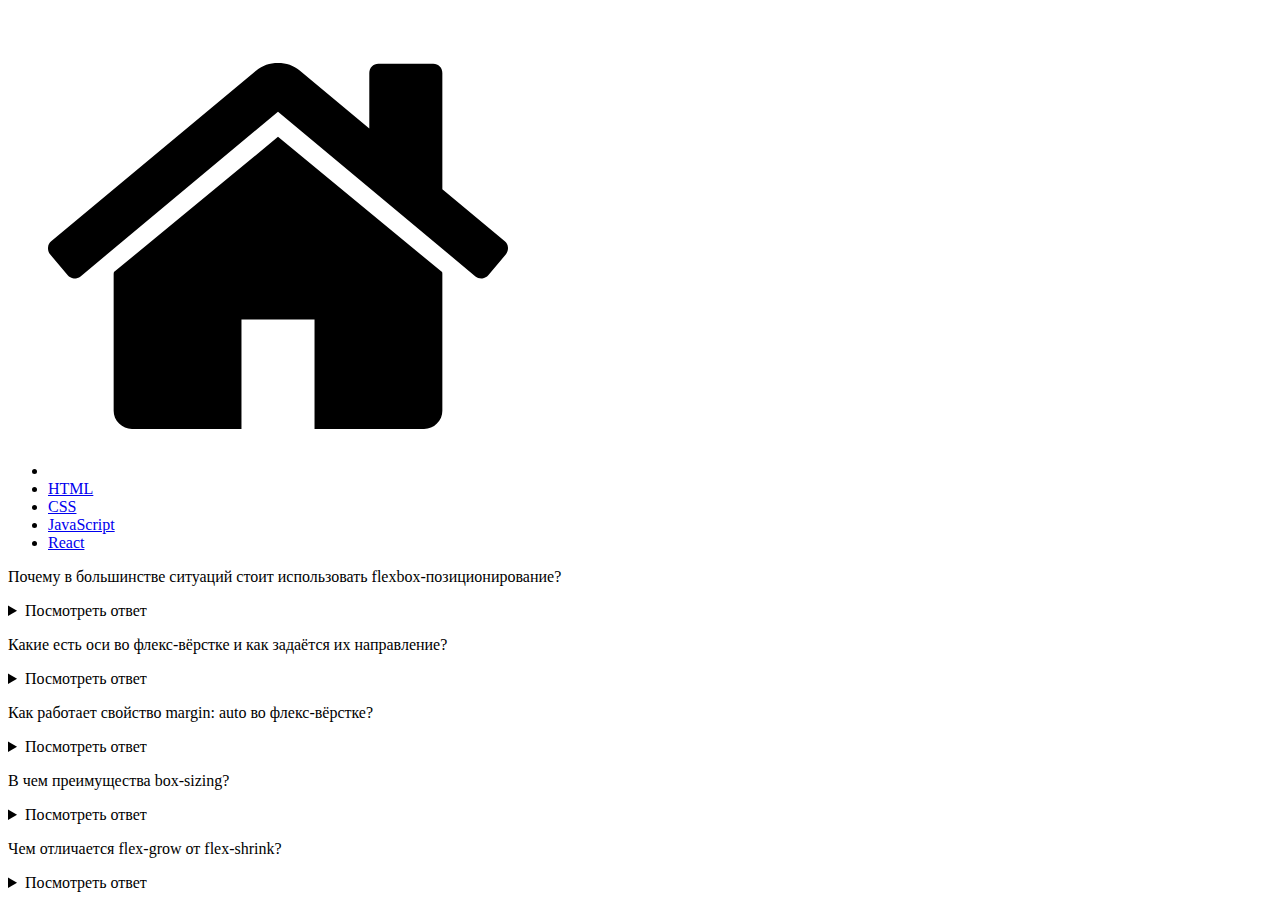
==== questions_css.html @ 61092550 "add questions and answer to js html and css" ====
<!DOCTYPE html>
<html lang="en">

<head>
    <meta charset="UTF-8">
    <meta name="viewport" content="width=device-width, initial-scale=1.0">
    <title>Document</title>
</head>

<body>
    <header class="header">
        <ul class="links">
            <li class="links__logo">
                <a href="index.html"><img src="assets/images/logo.svg" alt="logo"></a>
            </li>
            <li class="links__chapter links__chapter_html"><a href="redirect_html.html">HTML</a></li>
            <li class="links__chapter links__chapter_css"><a href="redirect_css.html">CSS</a></li>
            <li class="links__chapter links__chapter_js"><a href="redirect_js.html">JavaScript</a></li>
            <li class="links__chapter links__chapter_react"><a href="redirect_react.html">React</a></li>
        </ul>
    </header>

    <main>
        <div class="question">
            <p class="question__description">Почему в большинстве ситуаций стоит использовать flexbox-позиционирование?
            </p>
            <details class="answer">
                <summary class="answer__check">Посмотреть ответ</summary>
                <p class="answer__text">Такое позиционирование обеспечивает максимально гибкую верстку, способную
                    автоматически подстраиваться под изменение размера экрана у пользователя.</p>
            </details>
        </div>

        <div class="question">
            <p class="question__description">Какие есть оси во флекс-вёрстке и как задаётся их направление?</p>
            <details class="answer">
                <summary class="answer__check">Посмотреть ответ</summary>
                <p class="answer__text">Главная ось и поперечная ось. По умолчанию главная ось справа-налево, поперечная
                    сверху-вниз. Направление главной оси задается свойством flex-direction.
                    Row (по умолчанию) слева направо, row-reverse - справа-налево, column - сверху вниз и в этом случае
                    поперечная ось будет уже слева направо. Column-reverse - снизу вверх.</p>
            </details>
        </div>

        <div class="question">
            <p class="question__description">Как работает свойство margin: auto во флекс-вёрстке?</p>
            <details class="answer">
                <summary class="answer__check">Посмотреть ответ</summary>
                <p class="answer__text">auto поровну распределяет пространство между правым и левым отступами. Т.е.
                    может использоваться для центрирования элемента. Не работает для float, строчных и
                    абсолютно позиционированных элементов. Так же не работает, если не задана ширина.
                    auto для верхнего и нижнего оступов равно 0px.</p>
            </details>
        </div>

        <div class="question">
            <p class="question__description">В чем преимущества box-sizing?</p>
            <details class="answer">
                <summary class="answer__check">Посмотреть ответ</summary>
                <p class="answer__text"> В том, что облегчается расчет внешних границ контейнера. Точнее, их можно точно
                    задавать, а размер содержимого будет высчитываться, исходя из размеров бокса, отступов и рамки.</p>
            </details>
        </div>

        <div class="question">
            <p class="question__description">Чем отличается flex-grow от flex-shrink?</p>
            <details class="answer">
                <summary class="answer__check">Посмотреть ответ</summary>
                <p class="answer__text"> Flex-grow определяет степень того, насколько элемент будет расширяться при
                    возможности для расширения. Flex-shink определяет, насколько элемент НЕ будет сжиматься при общем
                    сжатии поля показа.</p>
            </details>
        </div>
    </main>
</body>

</html>
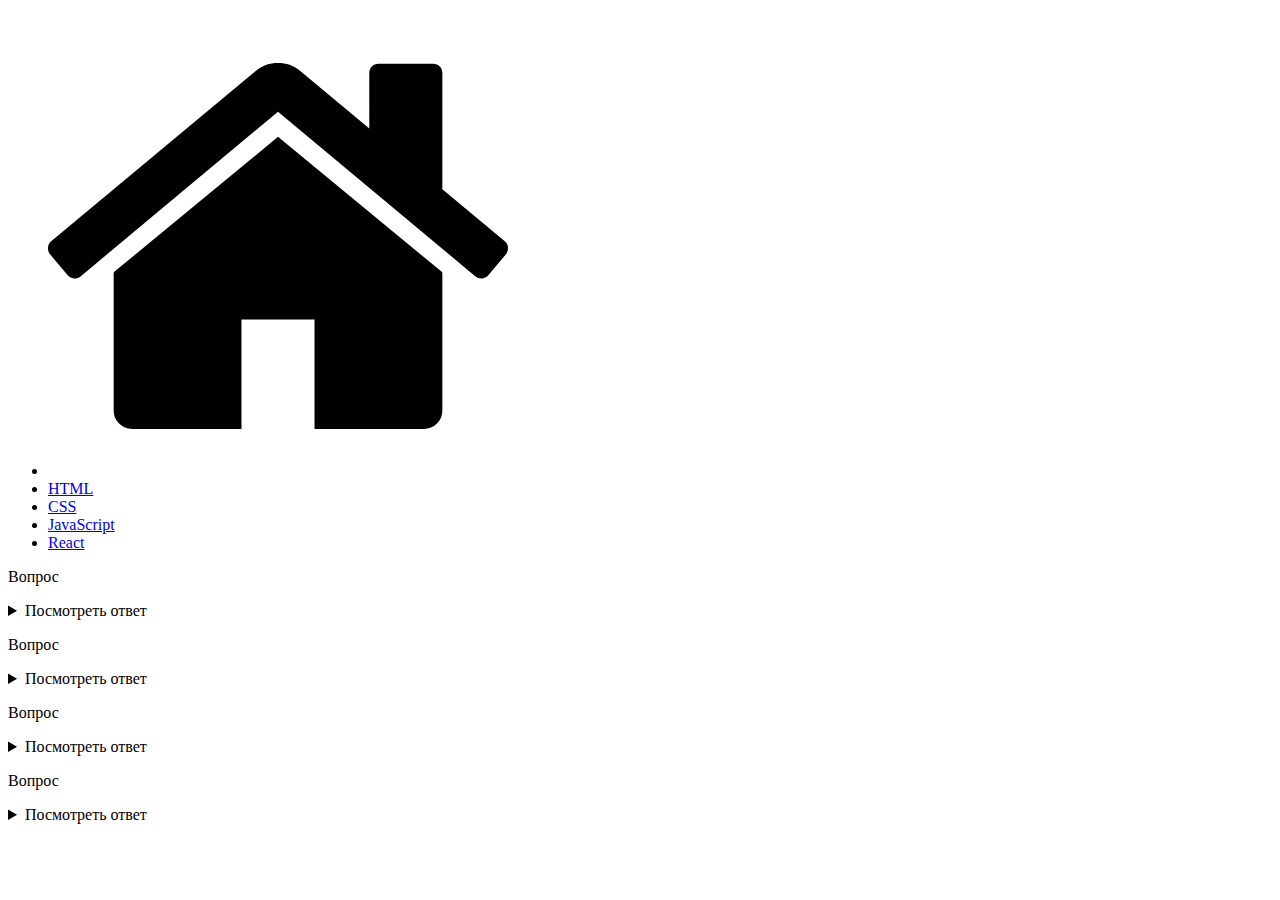
==== commit aa648f14: "header" ====
--- a/questions_css.html
+++ b/questions_css.html
@@ -1,77 +1,66 @@
 <!DOCTYPE html>
 <html lang="en">
+  <head>
+    <meta charset="UTF-8" />
+    <meta name="viewport" content="width=device-width, initial-scale=1.0" />
+    <title>Document</title>
+  </head>
 
-<head>
-    <meta charset="UTF-8">
-    <meta name="viewport" content="width=device-width, initial-scale=1.0">
-    <title>Document</title>
-</head>
-
-<body>
+  <body>
     <header class="header">
-        <ul class="links">
-            <li class="links__logo">
-                <a href="index.html"><img src="assets/images/logo.svg" alt="logo"></a>
-            </li>
-            <li class="links__chapter links__chapter_html"><a href="redirect_html.html">HTML</a></li>
-            <li class="links__chapter links__chapter_css"><a href="redirect_css.html">CSS</a></li>
-            <li class="links__chapter links__chapter_js"><a href="redirect_js.html">JavaScript</a></li>
-            <li class="links__chapter links__chapter_react"><a href="redirect_react.html">React</a></li>
-        </ul>
+      <ul class="menu">
+        <li class="links__logo">
+          <a href="index.html"
+            ><img src="assets/images/logo.svg" alt="logo" class="header_logo"
+          /></a>
+        </li>
+        <li class="links__chapter links__chapter_html">
+          <a href="redirect_html.html" class="header_link">HTML</a>
+        </li>
+        <li class="links__chapter links__chapter_css">
+          <a href="redirect_css.html" class="header_link">CSS</a>
+        </li>
+        <li class="links__chapter links__chapter_js">
+          <a href="redirect_js.html" class="header_link">JavaScript</a>
+        </li>
+        <li class="links__chapter links__chapter_react">
+          <a href="redirect_react.html" class="header_link">React</a>
+        </li>
+      </ul>
     </header>
 
     <main>
-        <div class="question">
-            <p class="question__description">Почему в большинстве ситуаций стоит использовать flexbox-позиционирование?
-            </p>
-            <details class="answer">
-                <summary class="answer__check">Посмотреть ответ</summary>
-                <p class="answer__text">Такое позиционирование обеспечивает максимально гибкую верстку, способную
-                    автоматически подстраиваться под изменение размера экрана у пользователя.</p>
-            </details>
-        </div>
+      <div class="question">
+        <p class="question__description">Вопрос</p>
+        <details class="answer">
+          <summary class="answer__check">Посмотреть ответ</summary>
+          <p class="answer__text">Ответ</p>
+        </details>
+      </div>
 
-        <div class="question">
-            <p class="question__description">Какие есть оси во флекс-вёрстке и как задаётся их направление?</p>
-            <details class="answer">
-                <summary class="answer__check">Посмотреть ответ</summary>
-                <p class="answer__text">Главная ось и поперечная ось. По умолчанию главная ось справа-налево, поперечная
-                    сверху-вниз. Направление главной оси задается свойством flex-direction.
-                    Row (по умолчанию) слева направо, row-reverse - справа-налево, column - сверху вниз и в этом случае
-                    поперечная ось будет уже слева направо. Column-reverse - снизу вверх.</p>
-            </details>
-        </div>
+      <div class="question">
+        <p class="question__description">Вопрос</p>
+        <details class="answer">
+          <summary class="answer__check">Посмотреть ответ</summary>
+          <p class="answer__text">Ответ</p>
+        </details>
+      </div>
 
-        <div class="question">
-            <p class="question__description">Как работает свойство margin: auto во флекс-вёрстке?</p>
-            <details class="answer">
-                <summary class="answer__check">Посмотреть ответ</summary>
-                <p class="answer__text">auto поровну распределяет пространство между правым и левым отступами. Т.е.
-                    может использоваться для центрирования элемента. Не работает для float, строчных и
-                    абсолютно позиционированных элементов. Так же не работает, если не задана ширина.
-                    auto для верхнего и нижнего оступов равно 0px.</p>
-            </details>
-        </div>
+      <div class="question">
+        <p class="question__description">Вопрос</p>
+        <details class="answer">
+          <summary class="answer__check">Посмотреть ответ</summary>
+          <p class="answer__text">Ответ</p>
+        </details>
+      </div>
 
-        <div class="question">
-            <p class="question__description">В чем преимущества box-sizing?</p>
-            <details class="answer">
-                <summary class="answer__check">Посмотреть ответ</summary>
-                <p class="answer__text"> В том, что облегчается расчет внешних границ контейнера. Точнее, их можно точно
-                    задавать, а размер содержимого будет высчитываться, исходя из размеров бокса, отступов и рамки.</p>
-            </details>
-        </div>
-
-        <div class="question">
-            <p class="question__description">Чем отличается flex-grow от flex-shrink?</p>
-            <details class="answer">
-                <summary class="answer__check">Посмотреть ответ</summary>
-                <p class="answer__text"> Flex-grow определяет степень того, насколько элемент будет расширяться при
-                    возможности для расширения. Flex-shink определяет, насколько элемент НЕ будет сжиматься при общем
-                    сжатии поля показа.</p>
-            </details>
-        </div>
+      <div class="question">
+        <p class="question__description">Вопрос</p>
+        <details class="answer">
+          <summary class="answer__check">Посмотреть ответ</summary>
+          <p class="answer__text">Ответ</p>
+        </details>
+      </div>
     </main>
-</body>
-
-</html>+  </body>
+</html>
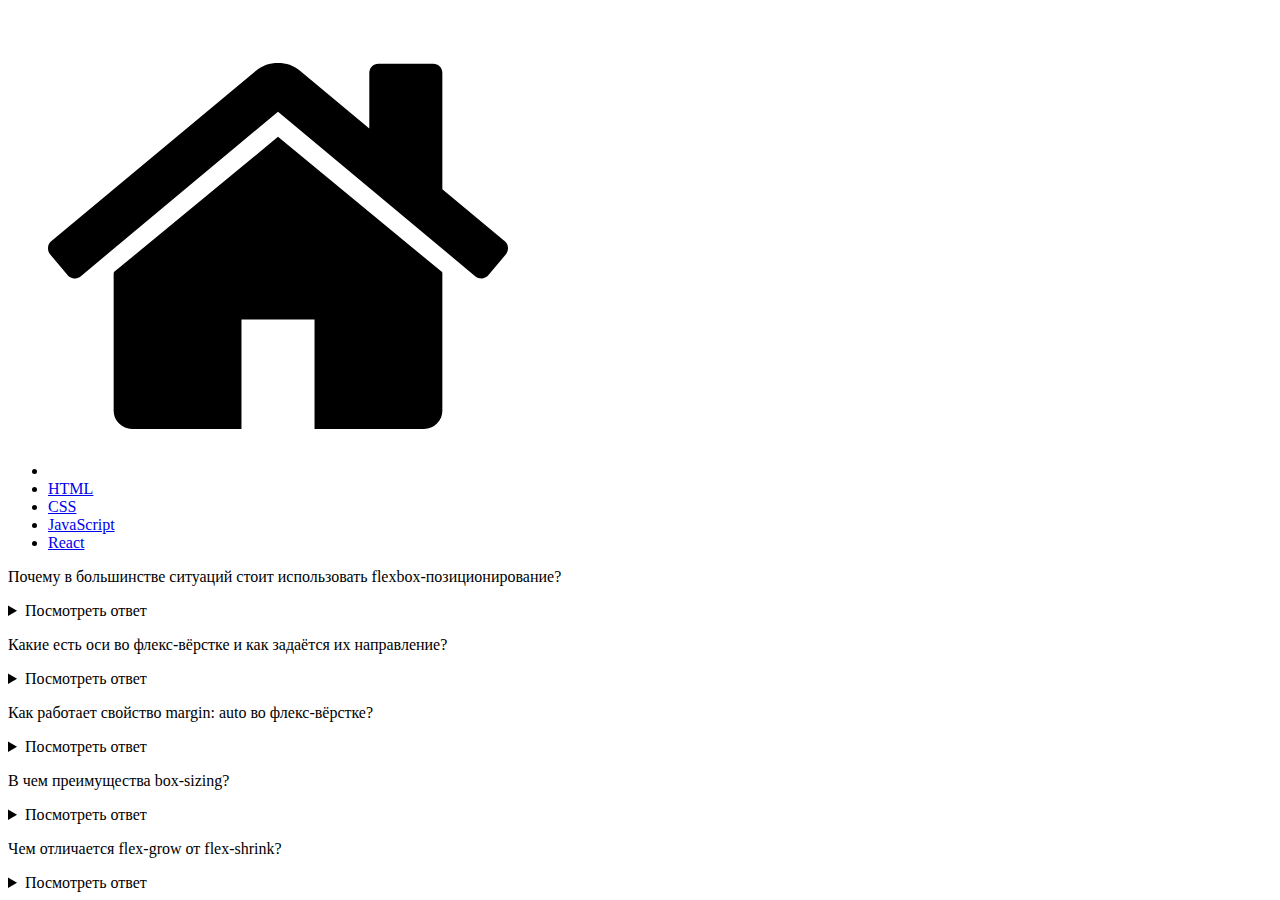
==== commit 9edf0c05: "Merge branch 'main' into header" ====
--- a/questions_css.html
+++ b/questions_css.html
@@ -30,37 +30,58 @@
     </header>
 
     <main>
-      <div class="question">
-        <p class="question__description">Вопрос</p>
-        <details class="answer">
-          <summary class="answer__check">Посмотреть ответ</summary>
-          <p class="answer__text">Ответ</p>
-        </details>
-      </div>
 
-      <div class="question">
-        <p class="question__description">Вопрос</p>
-        <details class="answer">
-          <summary class="answer__check">Посмотреть ответ</summary>
-          <p class="answer__text">Ответ</p>
-        </details>
-      </div>
+        <div class="question">
+            <p class="question__description">Почему в большинстве ситуаций стоит использовать flexbox-позиционирование?
+            </p>
+            <details class="answer">
+                <summary class="answer__check">Посмотреть ответ</summary>
+                <p class="answer__text">Такое позиционирование обеспечивает максимально гибкую верстку, способную
+                    автоматически подстраиваться под изменение размера экрана у пользователя.</p>
+            </details>
+        </div>
 
-      <div class="question">
-        <p class="question__description">Вопрос</p>
-        <details class="answer">
-          <summary class="answer__check">Посмотреть ответ</summary>
-          <p class="answer__text">Ответ</p>
-        </details>
-      </div>
+        <div class="question">
+            <p class="question__description">Какие есть оси во флекс-вёрстке и как задаётся их направление?</p>
+            <details class="answer">
+                <summary class="answer__check">Посмотреть ответ</summary>
+                <p class="answer__text">Главная ось и поперечная ось. По умолчанию главная ось справа-налево, поперечная
+                    сверху-вниз. Направление главной оси задается свойством flex-direction.
+                    Row (по умолчанию) слева направо, row-reverse - справа-налево, column - сверху вниз и в этом случае
+                    поперечная ось будет уже слева направо. Column-reverse - снизу вверх.</p>
+            </details>
+        </div>
 
-      <div class="question">
-        <p class="question__description">Вопрос</p>
-        <details class="answer">
-          <summary class="answer__check">Посмотреть ответ</summary>
-          <p class="answer__text">Ответ</p>
-        </details>
-      </div>
+        <div class="question">
+            <p class="question__description">Как работает свойство margin: auto во флекс-вёрстке?</p>
+            <details class="answer">
+                <summary class="answer__check">Посмотреть ответ</summary>
+                <p class="answer__text">auto поровну распределяет пространство между правым и левым отступами. Т.е.
+                    может использоваться для центрирования элемента. Не работает для float, строчных и
+                    абсолютно позиционированных элементов. Так же не работает, если не задана ширина.
+                    auto для верхнего и нижнего оступов равно 0px.</p>
+            </details>
+        </div>
+
+        <div class="question">
+            <p class="question__description">В чем преимущества box-sizing?</p>
+            <details class="answer">
+                <summary class="answer__check">Посмотреть ответ</summary>
+                <p class="answer__text"> В том, что облегчается расчет внешних границ контейнера. Точнее, их можно точно
+                    задавать, а размер содержимого будет высчитываться, исходя из размеров бокса, отступов и рамки.</p>
+            </details>
+        </div>
+
+        <div class="question">
+            <p class="question__description">Чем отличается flex-grow от flex-shrink?</p>
+            <details class="answer">
+                <summary class="answer__check">Посмотреть ответ</summary>
+                <p class="answer__text"> Flex-grow определяет степень того, насколько элемент будет расширяться при
+                    возможности для расширения. Flex-shink определяет, насколько элемент НЕ будет сжиматься при общем
+                    сжатии поля показа.</p>
+            </details>
+        </div>
+
     </main>
   </body>
 </html>
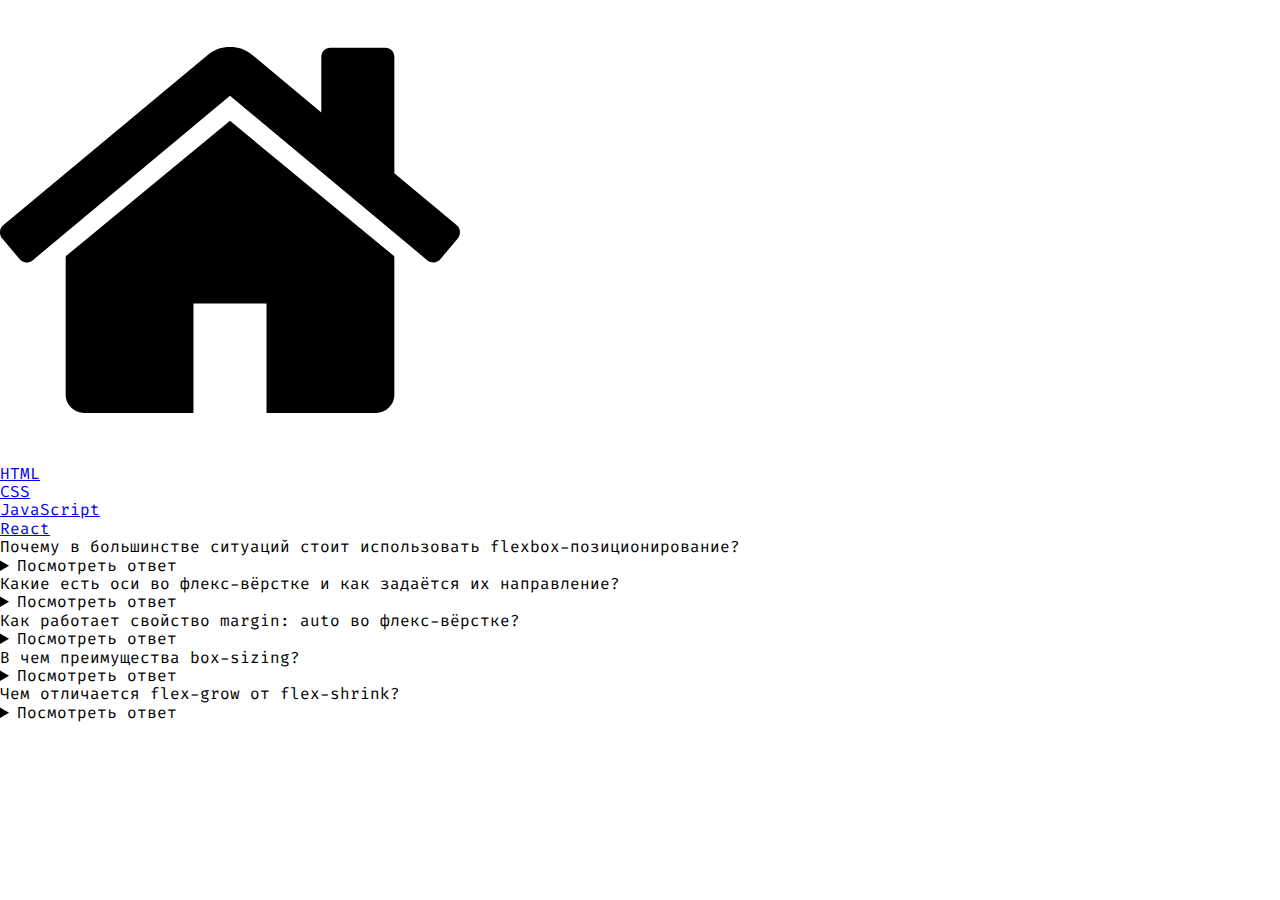
==== commit 8baea737: "links" ====
--- a/questions_css.html
+++ b/questions_css.html
@@ -3,85 +3,108 @@
   <head>
     <meta charset="UTF-8" />
     <meta name="viewport" content="width=device-width, initial-scale=1.0" />
+    <link rel="stylesheet" href="./assets/styles/normalize.css" />
+    <link rel="stylesheet" href="./assets/styles/main.css" />
     <title>Document</title>
   </head>
 
   <body>
     <header class="header">
-      <ul class="menu">
+      <ul class="links">
         <li class="links__logo">
           <a href="index.html"
-            ><img src="assets/images/logo.svg" alt="logo" class="header_logo"
+            ><img src="assets/images/logo.svg" alt="logo"
           /></a>
         </li>
         <li class="links__chapter links__chapter_html">
-          <a href="redirect_html.html" class="header_link">HTML</a>
+          <a href="redirect_html.html">HTML</a>
         </li>
         <li class="links__chapter links__chapter_css">
-          <a href="redirect_css.html" class="header_link">CSS</a>
+          <a href="redirect_css.html">CSS</a>
         </li>
         <li class="links__chapter links__chapter_js">
-          <a href="redirect_js.html" class="header_link">JavaScript</a>
+          <a href="redirect_js.html">JavaScript</a>
         </li>
         <li class="links__chapter links__chapter_react">
-          <a href="redirect_react.html" class="header_link">React</a>
+          <a href="redirect_react.html">React</a>
         </li>
       </ul>
     </header>
 
     <main>
+      <div class="question">
+        <p class="question__description">
+          Почему в большинстве ситуаций стоит использовать
+          flexbox-позиционирование?
+        </p>
+        <details class="answer">
+          <summary class="answer__check">Посмотреть ответ</summary>
+          <p class="answer__text">
+            Такое позиционирование обеспечивает максимально гибкую верстку,
+            способную автоматически подстраиваться под изменение размера экрана
+            у пользователя.
+          </p>
+        </details>
+      </div>
 
-        <div class="question">
-            <p class="question__description">Почему в большинстве ситуаций стоит использовать flexbox-позиционирование?
-            </p>
-            <details class="answer">
-                <summary class="answer__check">Посмотреть ответ</summary>
-                <p class="answer__text">Такое позиционирование обеспечивает максимально гибкую верстку, способную
-                    автоматически подстраиваться под изменение размера экрана у пользователя.</p>
-            </details>
-        </div>
+      <div class="question">
+        <p class="question__description">
+          Какие есть оси во флекс-вёрстке и как задаётся их направление?
+        </p>
+        <details class="answer">
+          <summary class="answer__check">Посмотреть ответ</summary>
+          <p class="answer__text">
+            Главная ось и поперечная ось. По умолчанию главная ось
+            справа-налево, поперечная сверху-вниз. Направление главной оси
+            задается свойством flex-direction. Row (по умолчанию) слева направо,
+            row-reverse - справа-налево, column - сверху вниз и в этом случае
+            поперечная ось будет уже слева направо. Column-reverse - снизу
+            вверх.
+          </p>
+        </details>
+      </div>
 
-        <div class="question">
-            <p class="question__description">Какие есть оси во флекс-вёрстке и как задаётся их направление?</p>
-            <details class="answer">
-                <summary class="answer__check">Посмотреть ответ</summary>
-                <p class="answer__text">Главная ось и поперечная ось. По умолчанию главная ось справа-налево, поперечная
-                    сверху-вниз. Направление главной оси задается свойством flex-direction.
-                    Row (по умолчанию) слева направо, row-reverse - справа-налево, column - сверху вниз и в этом случае
-                    поперечная ось будет уже слева направо. Column-reverse - снизу вверх.</p>
-            </details>
-        </div>
+      <div class="question">
+        <p class="question__description">
+          Как работает свойство margin: auto во флекс-вёрстке?
+        </p>
+        <details class="answer">
+          <summary class="answer__check">Посмотреть ответ</summary>
+          <p class="answer__text">
+            auto поровну распределяет пространство между правым и левым
+            отступами. Т.е. может использоваться для центрирования элемента. Не
+            работает для float, строчных и абсолютно позиционированных
+            элементов. Так же не работает, если не задана ширина. auto для
+            верхнего и нижнего оступов равно 0px.
+          </p>
+        </details>
+      </div>
 
-        <div class="question">
-            <p class="question__description">Как работает свойство margin: auto во флекс-вёрстке?</p>
-            <details class="answer">
-                <summary class="answer__check">Посмотреть ответ</summary>
-                <p class="answer__text">auto поровну распределяет пространство между правым и левым отступами. Т.е.
-                    может использоваться для центрирования элемента. Не работает для float, строчных и
-                    абсолютно позиционированных элементов. Так же не работает, если не задана ширина.
-                    auto для верхнего и нижнего оступов равно 0px.</p>
-            </details>
-        </div>
+      <div class="question">
+        <p class="question__description">В чем преимущества box-sizing?</p>
+        <details class="answer">
+          <summary class="answer__check">Посмотреть ответ</summary>
+          <p class="answer__text">
+            В том, что облегчается расчет внешних границ контейнера. Точнее, их
+            можно точно задавать, а размер содержимого будет высчитываться,
+            исходя из размеров бокса, отступов и рамки.
+          </p>
+        </details>
+      </div>
 
-        <div class="question">
-            <p class="question__description">В чем преимущества box-sizing?</p>
-            <details class="answer">
-                <summary class="answer__check">Посмотреть ответ</summary>
-                <p class="answer__text"> В том, что облегчается расчет внешних границ контейнера. Точнее, их можно точно
-                    задавать, а размер содержимого будет высчитываться, исходя из размеров бокса, отступов и рамки.</p>
-            </details>
-        </div>
-
-        <div class="question">
-            <p class="question__description">Чем отличается flex-grow от flex-shrink?</p>
-            <details class="answer">
-                <summary class="answer__check">Посмотреть ответ</summary>
-                <p class="answer__text"> Flex-grow определяет степень того, насколько элемент будет расширяться при
-                    возможности для расширения. Flex-shink определяет, насколько элемент НЕ будет сжиматься при общем
-                    сжатии поля показа.</p>
-            </details>
-        </div>
-
+      <div class="question">
+        <p class="question__description">
+          Чем отличается flex-grow от flex-shrink?
+        </p>
+        <details class="answer">
+          <summary class="answer__check">Посмотреть ответ</summary>
+          <p class="answer__text">
+            Flex-grow определяет степень того, насколько элемент будет
+            расширяться при возможности для расширения. Flex-shink определяет,
+            насколько элемент НЕ будет сжиматься при общем сжатии поля показа.
+          </p>
+        </details>
+      </div>
     </main>
   </body>
 </html>
--- a/assets/styles/main.css
+++ b/assets/styles/main.css
@@ -0,0 +1,33 @@
+@import url("https://fonts.googleapis.com/css2?family=Fira+Code:wght@300;400;500&display=swap");
+html {
+  box-sizing: border-box;
+}
+
+*,
+*:before,
+*:after {
+  box-sizing: inherit;
+}
+
+body {
+  font-family: "Fira Code", monospace;
+}
+
+.wrapper {
+  overflow: hidden;
+  display: flex;
+  flex-direction: column;
+}
+
+.container {
+  max-width: 1200px;
+  margin: 0 auto;
+  padding: 0 12px;
+}
+
+.main {
+  background-color: rgb(29, 36, 52);
+  color: rgb(255, 255, 255);
+}
+
+/*# sourceMappingURL=main.css.map */
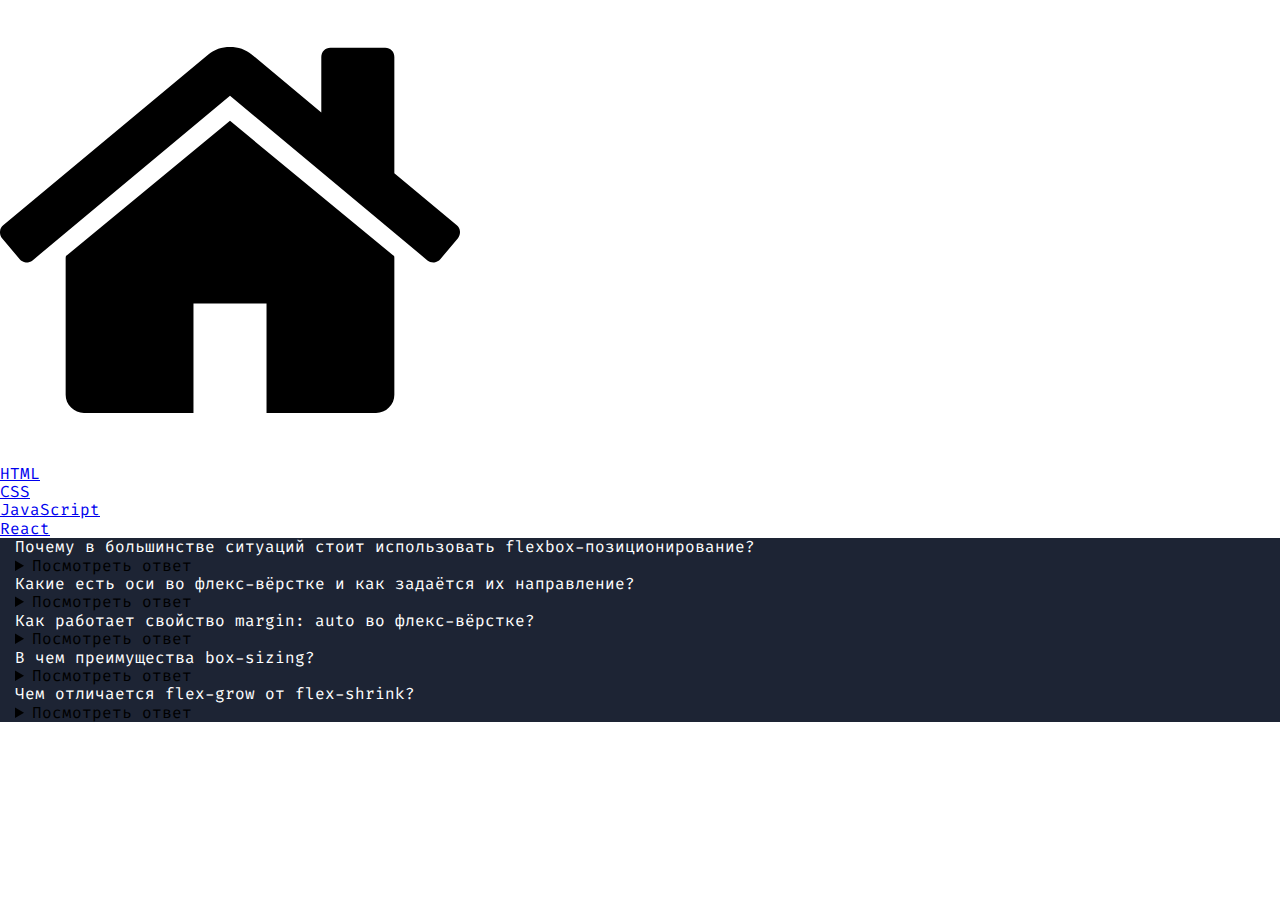
==== commit ea5a3229: "DO NOT PUSH" ====
--- a/questions_css.html
+++ b/questions_css.html
@@ -1,110 +1,79 @@
 <!DOCTYPE html>
 <html lang="en">
-  <head>
-    <meta charset="UTF-8" />
-    <meta name="viewport" content="width=device-width, initial-scale=1.0" />
+
+<head>
+    <meta charset="UTF-8">
+    <meta name="viewport" content="width=device-width, initial-scale=1.0">
     <link rel="stylesheet" href="./assets/styles/normalize.css" />
     <link rel="stylesheet" href="./assets/styles/main.css" />
     <title>Document</title>
-  </head>
+</head>
 
-  <body>
+<body>
     <header class="header">
-      <ul class="links">
-        <li class="links__logo">
-          <a href="index.html"
-            ><img src="assets/images/logo.svg" alt="logo"
-          /></a>
-        </li>
-        <li class="links__chapter links__chapter_html">
-          <a href="redirect_html.html">HTML</a>
-        </li>
-        <li class="links__chapter links__chapter_css">
-          <a href="redirect_css.html">CSS</a>
-        </li>
-        <li class="links__chapter links__chapter_js">
-          <a href="redirect_js.html">JavaScript</a>
-        </li>
-        <li class="links__chapter links__chapter_react">
-          <a href="redirect_react.html">React</a>
-        </li>
-      </ul>
+        <ul class="links">
+            <li class="links__logo">
+                <a href="index.html"><img src="assets/images/logo.svg" alt="logo"></a>
+            </li>
+            <li class="links__chapter links__chapter_html"><a href="redirect_html.html">HTML</a></li>
+            <li class="links__chapter links__chapter_css"><a href="redirect_css.html">CSS</a></li>
+            <li class="links__chapter links__chapter_js"><a href="redirect_js.html">JavaScript</a></li>
+            <li class="links__chapter links__chapter_react"><a href="redirect_react.html">React</a></li>
+        </ul>
     </header>
 
-    <main>
-      <div class="question">
-        <p class="question__description">
-          Почему в большинстве ситуаций стоит использовать
-          flexbox-позиционирование?
-        </p>
-        <details class="answer">
-          <summary class="answer__check">Посмотреть ответ</summary>
-          <p class="answer__text">
-            Такое позиционирование обеспечивает максимально гибкую верстку,
-            способную автоматически подстраиваться под изменение размера экрана
-            у пользователя.
-          </p>
-        </details>
-      </div>
+    <main class="main">
+        <div class="question wrapper">
+            <p class="question__description">Почему в большинстве ситуаций стоит использовать flexbox-позиционирование?
+            </p>
+            <details class="answer">
+                <summary class="answer__check">Посмотреть ответ</summary>
+                <p class="answer__text">Такое позиционирование обеспечивает максимально гибкую верстку, способную
+                    автоматически подстраиваться под изменение размера экрана у пользователя.</p>
+            </details>
+        </div>
 
-      <div class="question">
-        <p class="question__description">
-          Какие есть оси во флекс-вёрстке и как задаётся их направление?
-        </p>
-        <details class="answer">
-          <summary class="answer__check">Посмотреть ответ</summary>
-          <p class="answer__text">
-            Главная ось и поперечная ось. По умолчанию главная ось
-            справа-налево, поперечная сверху-вниз. Направление главной оси
-            задается свойством flex-direction. Row (по умолчанию) слева направо,
-            row-reverse - справа-налево, column - сверху вниз и в этом случае
-            поперечная ось будет уже слева направо. Column-reverse - снизу
-            вверх.
-          </p>
-        </details>
-      </div>
+        <div class="question wrapper">
+            <p class="question__description">Какие есть оси во флекс-вёрстке и как задаётся их направление?</p>
+            <details class="answer">
+                <summary class="answer__check">Посмотреть ответ</summary>
+                <p class="answer__text">Главная ось и поперечная ось. По умолчанию главная ось справа-налево, поперечная
+                    сверху-вниз. Направление главной оси задается свойством flex-direction.
+                    Row (по умолчанию) слева направо, row-reverse - справа-налево, column - сверху вниз и в этом случае
+                    поперечная ось будет уже слева направо. Column-reverse - снизу вверх.</p>
+            </details>
+        </div>
 
-      <div class="question">
-        <p class="question__description">
-          Как работает свойство margin: auto во флекс-вёрстке?
-        </p>
-        <details class="answer">
-          <summary class="answer__check">Посмотреть ответ</summary>
-          <p class="answer__text">
-            auto поровну распределяет пространство между правым и левым
-            отступами. Т.е. может использоваться для центрирования элемента. Не
-            работает для float, строчных и абсолютно позиционированных
-            элементов. Так же не работает, если не задана ширина. auto для
-            верхнего и нижнего оступов равно 0px.
-          </p>
-        </details>
-      </div>
+        <div class="question wrapper">
+            <p class="question__description">Как работает свойство margin: auto во флекс-вёрстке?</p>
+            <details class="answer">
+                <summary class="answer__check">Посмотреть ответ</summary>
+                <p class="answer__text">auto поровну распределяет пространство между правым и левым отступами. Т.е.
+                    может использоваться для центрирования элемента. Не работает для float, строчных и
+                    абсолютно позиционированных элементов. Так же не работает, если не задана ширина.
+                    auto для верхнего и нижнего оступов равно 0px.</p>
+            </details>
+        </div>
 
-      <div class="question">
-        <p class="question__description">В чем преимущества box-sizing?</p>
-        <details class="answer">
-          <summary class="answer__check">Посмотреть ответ</summary>
-          <p class="answer__text">
-            В том, что облегчается расчет внешних границ контейнера. Точнее, их
-            можно точно задавать, а размер содержимого будет высчитываться,
-            исходя из размеров бокса, отступов и рамки.
-          </p>
-        </details>
-      </div>
+        <div class="question wrapper">
+            <p class="question__description">В чем преимущества box-sizing?</p>
+            <details class="answer">
+                <summary class="answer__check">Посмотреть ответ</summary>
+                <p class="answer__text"> В том, что облегчается расчет внешних границ контейнера. Точнее, их можно точно
+                    задавать, а размер содержимого будет высчитываться, исходя из размеров бокса, отступов и рамки.</p>
+            </details>
+        </div>
 
-      <div class="question">
-        <p class="question__description">
-          Чем отличается flex-grow от flex-shrink?
-        </p>
-        <details class="answer">
-          <summary class="answer__check">Посмотреть ответ</summary>
-          <p class="answer__text">
-            Flex-grow определяет степень того, насколько элемент будет
-            расширяться при возможности для расширения. Flex-shink определяет,
-            насколько элемент НЕ будет сжиматься при общем сжатии поля показа.
-          </p>
-        </details>
-      </div>
+        <div class="question wrapper">
+            <p class="question__description">Чем отличается flex-grow от flex-shrink?</p>
+            <details class="answer">
+                <summary class="answer__check">Посмотреть ответ</summary>
+                <p class="answer__text"> Flex-grow определяет степень того, насколько элемент будет расширяться при
+                    возможности для расширения. Flex-shink определяет, насколько элемент НЕ будет сжиматься при общем
+                    сжатии поля показа.</p>
+            </details>
+        </div>
     </main>
-  </body>
-</html>
+</body>
+
+</html>--- a/assets/styles/main.css
+++ b/assets/styles/main.css
@@ -20,14 +20,67 @@
 }
 
 .container {
-  max-width: 1200px;
+  max-width: 1440 px;
   margin: 0 auto;
   padding: 0 12px;
 }
 
-.main {
+main {
   background-color: rgb(29, 36, 52);
+  background-repeat: repeat-x;
+}
+
+.startbutton,
+.redirect__questions,
+.redirect__tasks {
+  height: 38px;
+  padding: 0 30px;
+  font-size: 11px;
+  font-weight: 600;
+  line-height: 38px;
+  letter-spacing: 0.1rem;
+  text-transform: uppercase;
+  text-decoration: none;
+  white-space: nowrap;
+  border-radius: 4px;
+  border-color: rgb(229, 231, 235);
+  background-color: rgb(22, 29, 41);
+}
+
+.startbutton {
+  align-self: center;
+}
+
+p {
   color: rgb(255, 255, 255);
 }
 
-/*# sourceMappingURL=main.css.map */
+.main {
+  padding-left: 15px;
+  padding-right: 15px;
+}
+
+.answer__check {
+  border-color: rgb(229, 231, 235);
+}
+.answer__check:hover {
+  color: rgb(255, 255, 255);
+  cursor: pointer;
+}
+
+.redirect {
+  width: 10em;
+  height: 10em;
+  display: inline-flex;
+  align-items: center;
+  align-self: center;
+  gap: 1em;
+}
+.redirect__questions:hover {
+  color: rgb(255, 255, 255);
+  cursor: pointer;
+}
+.redirect__tasks:hover {
+  color: rgb(255, 255, 255);
+  cursor: pointer;
+}
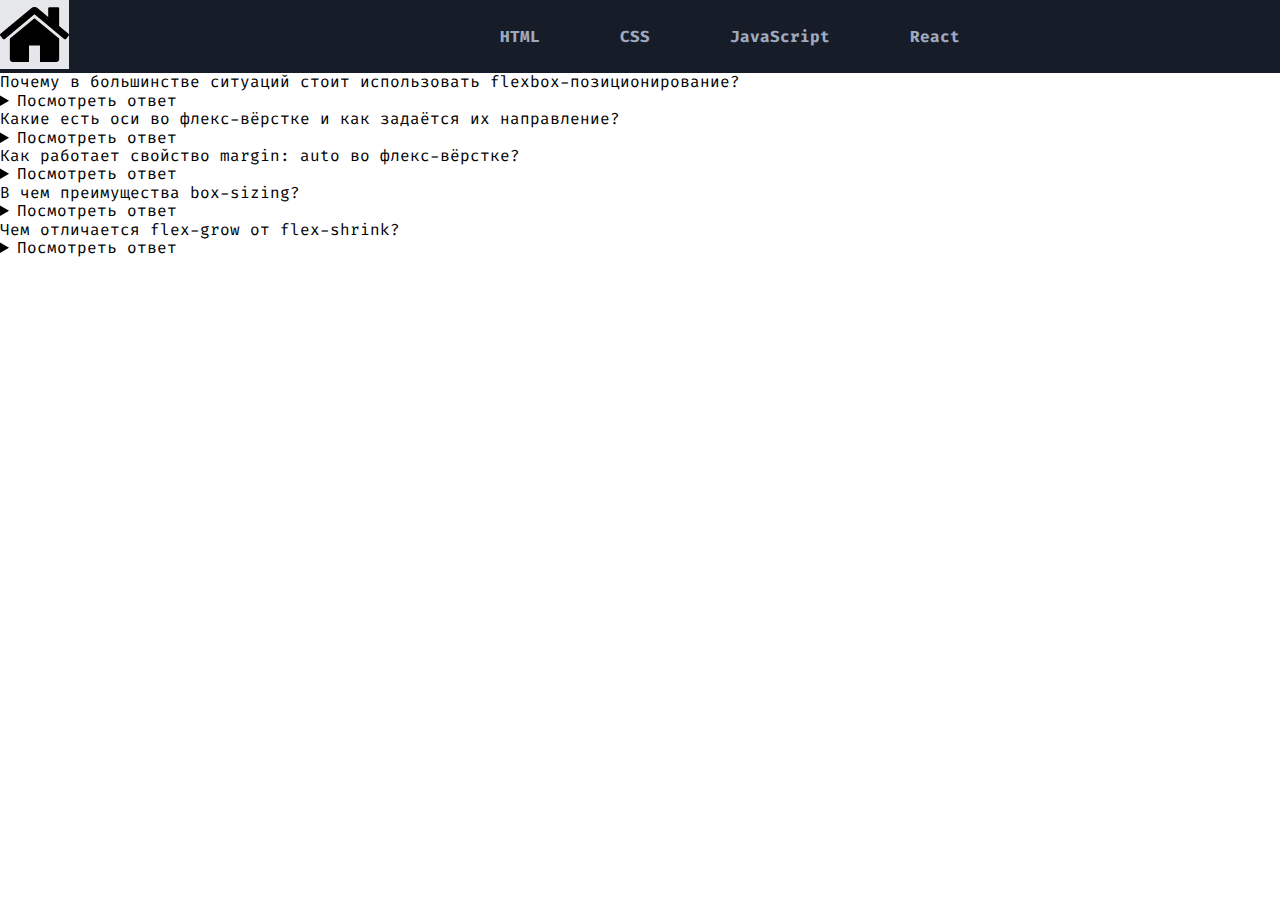
==== commit f4c56cc0: "links" ====
--- a/questions_css.html
+++ b/questions_css.html
@@ -1,79 +1,110 @@
 <!DOCTYPE html>
 <html lang="en">
-
-<head>
-    <meta charset="UTF-8">
-    <meta name="viewport" content="width=device-width, initial-scale=1.0">
+  <head>
+    <meta charset="UTF-8" />
+    <meta name="viewport" content="width=device-width, initial-scale=1.0" />
     <link rel="stylesheet" href="./assets/styles/normalize.css" />
     <link rel="stylesheet" href="./assets/styles/main.css" />
     <title>Document</title>
-</head>
+  </head>
 
-<body>
+  <body>
     <header class="header">
-        <ul class="links">
-            <li class="links__logo">
-                <a href="index.html"><img src="assets/images/logo.svg" alt="logo"></a>
-            </li>
-            <li class="links__chapter links__chapter_html"><a href="redirect_html.html">HTML</a></li>
-            <li class="links__chapter links__chapter_css"><a href="redirect_css.html">CSS</a></li>
-            <li class="links__chapter links__chapter_js"><a href="redirect_js.html">JavaScript</a></li>
-            <li class="links__chapter links__chapter_react"><a href="redirect_react.html">React</a></li>
-        </ul>
+      <ul class="menu">
+        <li class="links__logo">
+          <a href="index.html"
+            ><img src="assets/images/logo.svg" alt="logo" class="header_logo"
+          /></a>
+        </li>
+        <li class="links__chapter links__chapter_html">
+          <a href="redirect_html.html" class="header_link">HTML</a>
+        </li>
+        <li class="links__chapter links__chapter_css">
+          <a href="redirect_css.html" class="header_link">CSS</a>
+        </li>
+        <li class="links__chapter links__chapter_js">
+          <a href="redirect_js.html" class="header_link">JavaScript</a>
+        </li>
+        <li class="links__chapter links__chapter_react">
+          <a href="redirect_react.html" class="header_link">React</a>
+        </li>
+      </ul>
     </header>
 
-    <main class="main">
-        <div class="question wrapper">
-            <p class="question__description">Почему в большинстве ситуаций стоит использовать flexbox-позиционирование?
-            </p>
-            <details class="answer">
-                <summary class="answer__check">Посмотреть ответ</summary>
-                <p class="answer__text">Такое позиционирование обеспечивает максимально гибкую верстку, способную
-                    автоматически подстраиваться под изменение размера экрана у пользователя.</p>
-            </details>
-        </div>
+    <main>
+      <div class="question">
+        <p class="question__description">
+          Почему в большинстве ситуаций стоит использовать
+          flexbox-позиционирование?
+        </p>
+        <details class="answer">
+          <summary class="answer__check">Посмотреть ответ</summary>
+          <p class="answer__text">
+            Такое позиционирование обеспечивает максимально гибкую верстку,
+            способную автоматически подстраиваться под изменение размера экрана
+            у пользователя.
+          </p>
+        </details>
+      </div>
 
-        <div class="question wrapper">
-            <p class="question__description">Какие есть оси во флекс-вёрстке и как задаётся их направление?</p>
-            <details class="answer">
-                <summary class="answer__check">Посмотреть ответ</summary>
-                <p class="answer__text">Главная ось и поперечная ось. По умолчанию главная ось справа-налево, поперечная
-                    сверху-вниз. Направление главной оси задается свойством flex-direction.
-                    Row (по умолчанию) слева направо, row-reverse - справа-налево, column - сверху вниз и в этом случае
-                    поперечная ось будет уже слева направо. Column-reverse - снизу вверх.</p>
-            </details>
-        </div>
+      <div class="question">
+        <p class="question__description">
+          Какие есть оси во флекс-вёрстке и как задаётся их направление?
+        </p>
+        <details class="answer">
+          <summary class="answer__check">Посмотреть ответ</summary>
+          <p class="answer__text">
+            Главная ось и поперечная ось. По умолчанию главная ось
+            справа-налево, поперечная сверху-вниз. Направление главной оси
+            задается свойством flex-direction. Row (по умолчанию) слева направо,
+            row-reverse - справа-налево, column - сверху вниз и в этом случае
+            поперечная ось будет уже слева направо. Column-reverse - снизу
+            вверх.
+          </p>
+        </details>
+      </div>
 
-        <div class="question wrapper">
-            <p class="question__description">Как работает свойство margin: auto во флекс-вёрстке?</p>
-            <details class="answer">
-                <summary class="answer__check">Посмотреть ответ</summary>
-                <p class="answer__text">auto поровну распределяет пространство между правым и левым отступами. Т.е.
-                    может использоваться для центрирования элемента. Не работает для float, строчных и
-                    абсолютно позиционированных элементов. Так же не работает, если не задана ширина.
-                    auto для верхнего и нижнего оступов равно 0px.</p>
-            </details>
-        </div>
+      <div class="question">
+        <p class="question__description">
+          Как работает свойство margin: auto во флекс-вёрстке?
+        </p>
+        <details class="answer">
+          <summary class="answer__check">Посмотреть ответ</summary>
+          <p class="answer__text">
+            auto поровну распределяет пространство между правым и левым
+            отступами. Т.е. может использоваться для центрирования элемента. Не
+            работает для float, строчных и абсолютно позиционированных
+            элементов. Так же не работает, если не задана ширина. auto для
+            верхнего и нижнего оступов равно 0px.
+          </p>
+        </details>
+      </div>
 
-        <div class="question wrapper">
-            <p class="question__description">В чем преимущества box-sizing?</p>
-            <details class="answer">
-                <summary class="answer__check">Посмотреть ответ</summary>
-                <p class="answer__text"> В том, что облегчается расчет внешних границ контейнера. Точнее, их можно точно
-                    задавать, а размер содержимого будет высчитываться, исходя из размеров бокса, отступов и рамки.</p>
-            </details>
-        </div>
+      <div class="question">
+        <p class="question__description">В чем преимущества box-sizing?</p>
+        <details class="answer">
+          <summary class="answer__check">Посмотреть ответ</summary>
+          <p class="answer__text">
+            В том, что облегчается расчет внешних границ контейнера. Точнее, их
+            можно точно задавать, а размер содержимого будет высчитываться,
+            исходя из размеров бокса, отступов и рамки.
+          </p>
+        </details>
+      </div>
 
-        <div class="question wrapper">
-            <p class="question__description">Чем отличается flex-grow от flex-shrink?</p>
-            <details class="answer">
-                <summary class="answer__check">Посмотреть ответ</summary>
-                <p class="answer__text"> Flex-grow определяет степень того, насколько элемент будет расширяться при
-                    возможности для расширения. Flex-shink определяет, насколько элемент НЕ будет сжиматься при общем
-                    сжатии поля показа.</p>
-            </details>
-        </div>
+      <div class="question">
+        <p class="question__description">
+          Чем отличается flex-grow от flex-shrink?
+        </p>
+        <details class="answer">
+          <summary class="answer__check">Посмотреть ответ</summary>
+          <p class="answer__text">
+            Flex-grow определяет степень того, насколько элемент будет
+            расширяться при возможности для расширения. Flex-shink определяет,
+            насколько элемент НЕ будет сжиматься при общем сжатии поля показа.
+          </p>
+        </details>
+      </div>
     </main>
-</body>
-
-</html>+  </body>
+</html>
--- a/assets/styles/main.css
+++ b/assets/styles/main.css
@@ -20,67 +20,80 @@
 }
 
 .container {
-  max-width: 1440 px;
+  max-width: 1000px;
   margin: 0 auto;
   padding: 0 12px;
 }
 
-main {
+.main {
   background-color: rgb(29, 36, 52);
-  background-repeat: repeat-x;
+  color: rgb(255, 255, 255);
+  padding-top: 40px;
+  padding-bottom: 40px;
 }
 
-.startbutton,
-.redirect__questions,
-.redirect__tasks {
-  height: 38px;
-  padding: 0 30px;
-  font-size: 11px;
-  font-weight: 600;
-  line-height: 38px;
-  letter-spacing: 0.1rem;
-  text-transform: uppercase;
-  text-decoration: none;
-  white-space: nowrap;
-  border-radius: 4px;
-  border-color: rgb(229, 231, 235);
+.greeting__header {
+  color: rgb(0, 210, 233);
+}
+
+.greeting__paragraph {
+  margin-top: 30px;
+  margin-right: 100px;
+  width: 600px;
+}
+
+.startbutton {
+  margin-top: 20px;
+  padding: 20px;
+  border: 1px solid rgb(229, 231, 235);
+  background-color: rgb(22, 29, 41);
+  color: rgb(0, 210, 233);
+}
+.startbutton:hover {
+  border-bottom: 2px solid rgb(255, 201, 79);
+}
+
+.interview {
+  padding-top: 40px;
+  padding-bottom: 40px;
+}
+
+.interview-item details {
+  margin-top: 15px;
+}
+
+.header {
+  width: 100%;
   background-color: rgb(22, 29, 41);
 }
 
-.startbutton {
-  align-self: center;
+.menu {
+  display: flex;
+  flex-direction: row;
+  justify-content: left;
+  align-items: center;
+  color: rgb(160, 170, 190);
 }
 
-p {
-  color: rgb(255, 255, 255);
+.header_logo {
+  width: 15%;
+  background-color: rgb(160, 170, 190);
 }
 
-.main {
-  padding-left: 15px;
-  padding-right: 15px;
+.header_link {
+  margin-left: 40px;
+  margin-right: 40px;
+  color: rgb(160, 170, 190);
+  font-family: "Fira Code";
+  font-weight: 700;
+  text-decoration: none;
 }
 
-.answer__check {
-  border-color: rgb(229, 231, 235);
-}
-.answer__check:hover {
-  color: rgb(255, 255, 255);
-  cursor: pointer;
+.header_link:hover {
+  color: rgb(229, 231, 235);
+  border-bottom: 2px solid rgb(255, 201, 79);
 }
 
-.redirect {
-  width: 10em;
-  height: 10em;
-  display: inline-flex;
-  align-items: center;
-  align-self: center;
-  gap: 1em;
-}
-.redirect__questions:hover {
-  color: rgb(255, 255, 255);
-  cursor: pointer;
-}
-.redirect__tasks:hover {
-  color: rgb(255, 255, 255);
-  cursor: pointer;
-}
+.header_logo:hover {
+  background-color: rgb(229, 231, 235);
+}/*# sourceMappingURL=main.css.map */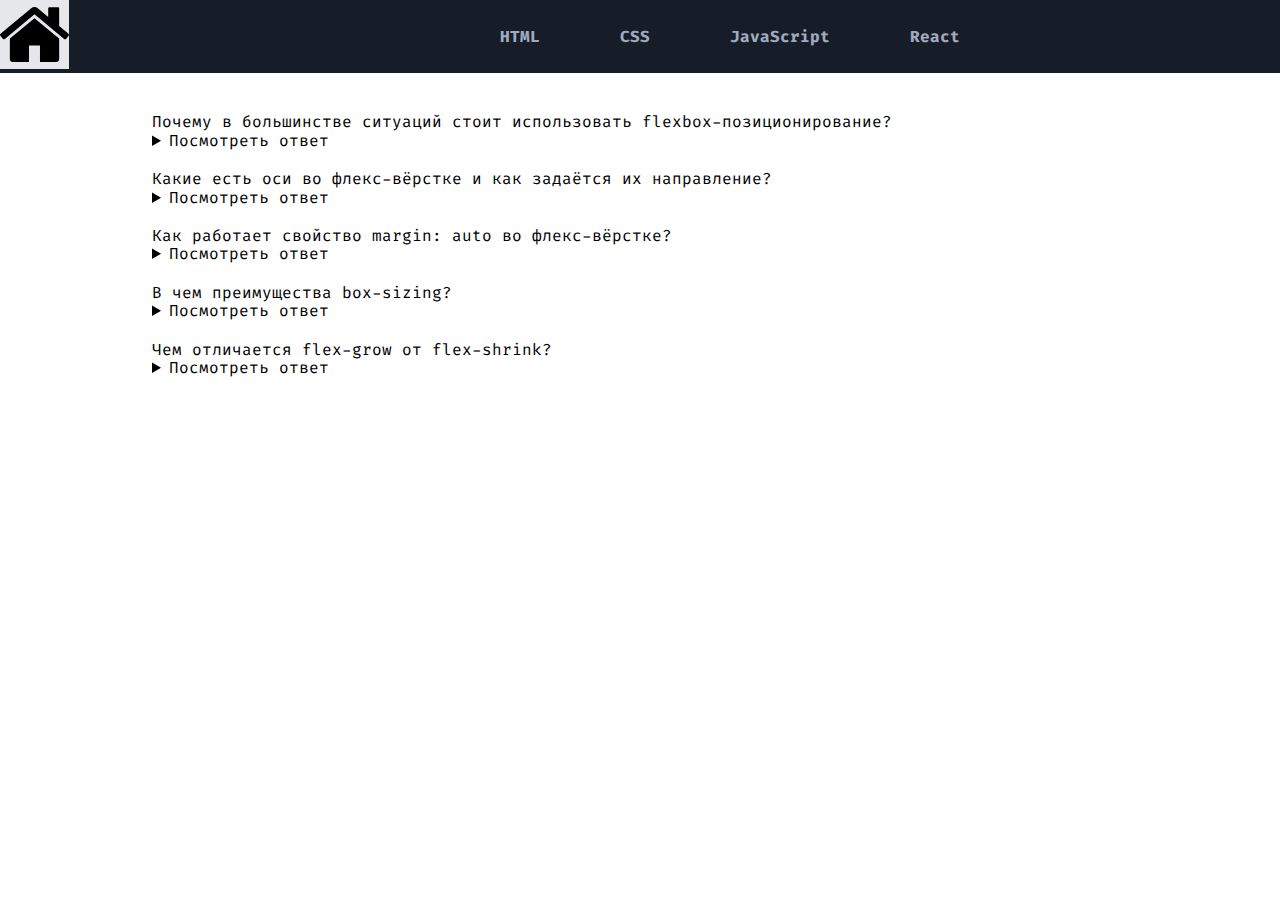
==== commit 4597c88e: "fix opening questions" ====
--- a/questions_css.html
+++ b/questions_css.html
@@ -31,7 +31,7 @@
       </ul>
     </header>
 
-    <main>
+    <section class="container tasks-list">
       <div class="question">
         <p class="question__description">
           Почему в большинстве ситуаций стоит использовать
@@ -105,6 +105,6 @@
           </p>
         </details>
       </div>
-    </main>
+    </section>
   </body>
 </html>
--- a/assets/styles/main.css
+++ b/assets/styles/main.css
@@ -7,6 +7,10 @@
 *:before,
 *:after {
   box-sizing: inherit;
+}
+
+a {
+  text-decoration: none;
 }
 
 body {
@@ -51,15 +55,47 @@
 }
 .startbutton:hover {
   border-bottom: 2px solid rgb(255, 201, 79);
+  color: rgb(255, 255, 255);
 }
 
 .interview {
   padding-top: 40px;
   padding-bottom: 40px;
 }
+.interview__item details {
+  margin-top: 15px;
+}
 
-.interview-item details {
-  margin-top: 15px;
+.redirect {
+  height: 100vh;
+  background-color: rgb(229, 231, 235);
+}
+.redirect__questions, .redirect__tasks {
+  margin-top: 50px;
+  padding: 20px 40px;
+  border: 1px solid rgb(229, 231, 235);
+  background-color: rgb(22, 29, 41);
+  color: rgb(0, 210, 233);
+}
+.redirect__questions:hover, .redirect__tasks:hover {
+  border-bottom: 2px solid rgb(255, 201, 79);
+  color: rgb(255, 255, 255);
+}
+
+.questions-container {
+  display: flex;
+  flex-direction: row;
+  justify-content: space-evenly;
+}
+
+.tasks-list {
+  padding-top: 20px;
+  padding-bottom: 20px;
+}
+
+.question,
+.task {
+  margin-top: 20px;
 }
 
 .header {
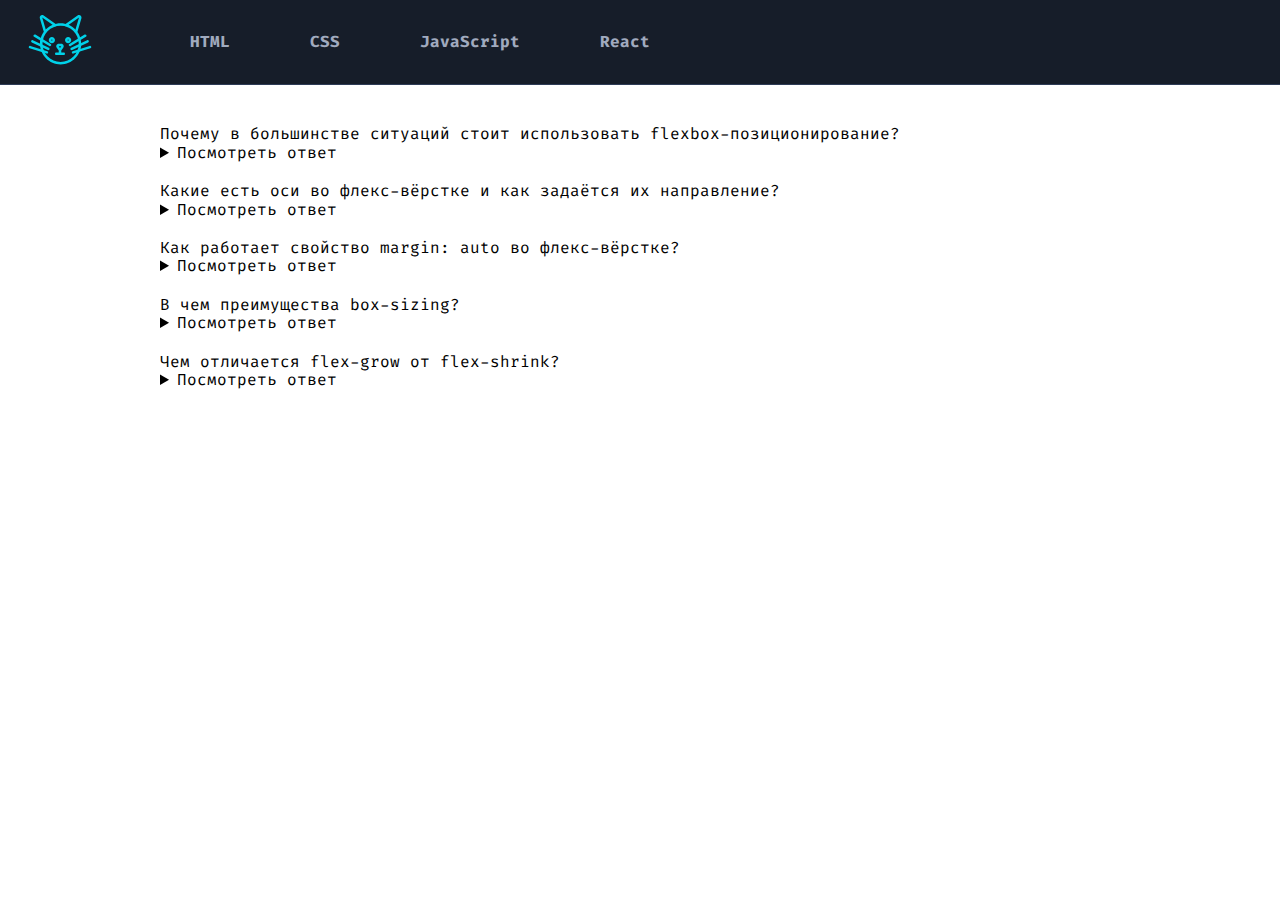
==== commit ecd6e2d5: "header: add new logo, nav-tag, fix styles" ====
--- a/questions_css.html
+++ b/questions_css.html
@@ -10,25 +10,33 @@
 
   <body>
     <header class="header">
-      <ul class="menu">
-        <li class="links__logo">
-          <a href="index.html"
-            ><img src="assets/images/logo.svg" alt="logo" class="header_logo"
-          /></a>
-        </li>
-        <li class="links__chapter links__chapter_html">
-          <a href="redirect_html.html" class="header_link">HTML</a>
-        </li>
-        <li class="links__chapter links__chapter_css">
-          <a href="redirect_css.html" class="header_link">CSS</a>
-        </li>
-        <li class="links__chapter links__chapter_js">
-          <a href="redirect_js.html" class="header_link">JavaScript</a>
-        </li>
-        <li class="links__chapter links__chapter_react">
-          <a href="redirect_react.html" class="header_link">React</a>
-        </li>
-      </ul>
+      <div class="header__container">
+        <nav class="nav-bar">
+          <div class="links__logo">
+            <a href="index.html"
+              ><img
+                src="assets/images/kotik.svg"
+                alt="logo"
+                class="header__logo"
+                width="80"
+            /></a>
+          </div>
+          <ul class="menu">
+            <li class="links__chapter links__chapter_html">
+              <a href="redirect_html.html" class="header_link">HTML</a>
+            </li>
+            <li class="links__chapter links__chapter_css">
+              <a href="redirect_css.html" class="header_link">CSS</a>
+            </li>
+            <li class="links__chapter links__chapter_js">
+              <a href="redirect_js.html" class="header_link">JavaScript</a>
+            </li>
+            <li class="links__chapter links__chapter_react">
+              <a href="redirect_react.html" class="header_link">React</a>
+            </li>
+          </ul>
+        </nav>
+      </div>
     </header>
 
     <section class="container tasks-list">
--- a/assets/styles/main.css
+++ b/assets/styles/main.css
@@ -26,7 +26,18 @@
 .container {
   max-width: 1000px;
   margin: 0 auto;
-  padding: 0 12px;
+  padding: 0 20px;
+}
+
+.header__container {
+  padding: 0 20px;
+}
+
+.nav-bar {
+  display: flex;
+  flex-direction: row;
+  -moz-column-gap: 50px;
+       column-gap: 50px;
 }
 
 .main {
@@ -54,7 +65,7 @@
   color: rgb(0, 210, 233);
 }
 .startbutton:hover {
-  border-bottom: 2px solid rgb(255, 201, 79);
+  border-bottom-color: rgb(255, 201, 79);
   color: rgb(255, 255, 255);
 }
 
@@ -98,9 +109,17 @@
   margin-top: 20px;
 }
 
+.collab {
+  padding: 20px;
+}
+.collab a {
+  margin-right: 20px;
+}
+
 .header {
   width: 100%;
   background-color: rgb(22, 29, 41);
+  border-bottom: 1px solid rgb(45, 59, 86);
 }
 
 .menu {
@@ -109,11 +128,6 @@
   justify-content: left;
   align-items: center;
   color: rgb(160, 170, 190);
-}
-
-.header_logo {
-  width: 15%;
-  background-color: rgb(160, 170, 190);
 }
 
 .header_link {
@@ -128,8 +142,4 @@
 .header_link:hover {
   color: rgb(229, 231, 235);
   border-bottom: 2px solid rgb(255, 201, 79);
-}
-
-.header_logo:hover {
-  background-color: rgb(229, 231, 235);
 }/*# sourceMappingURL=main.css.map */